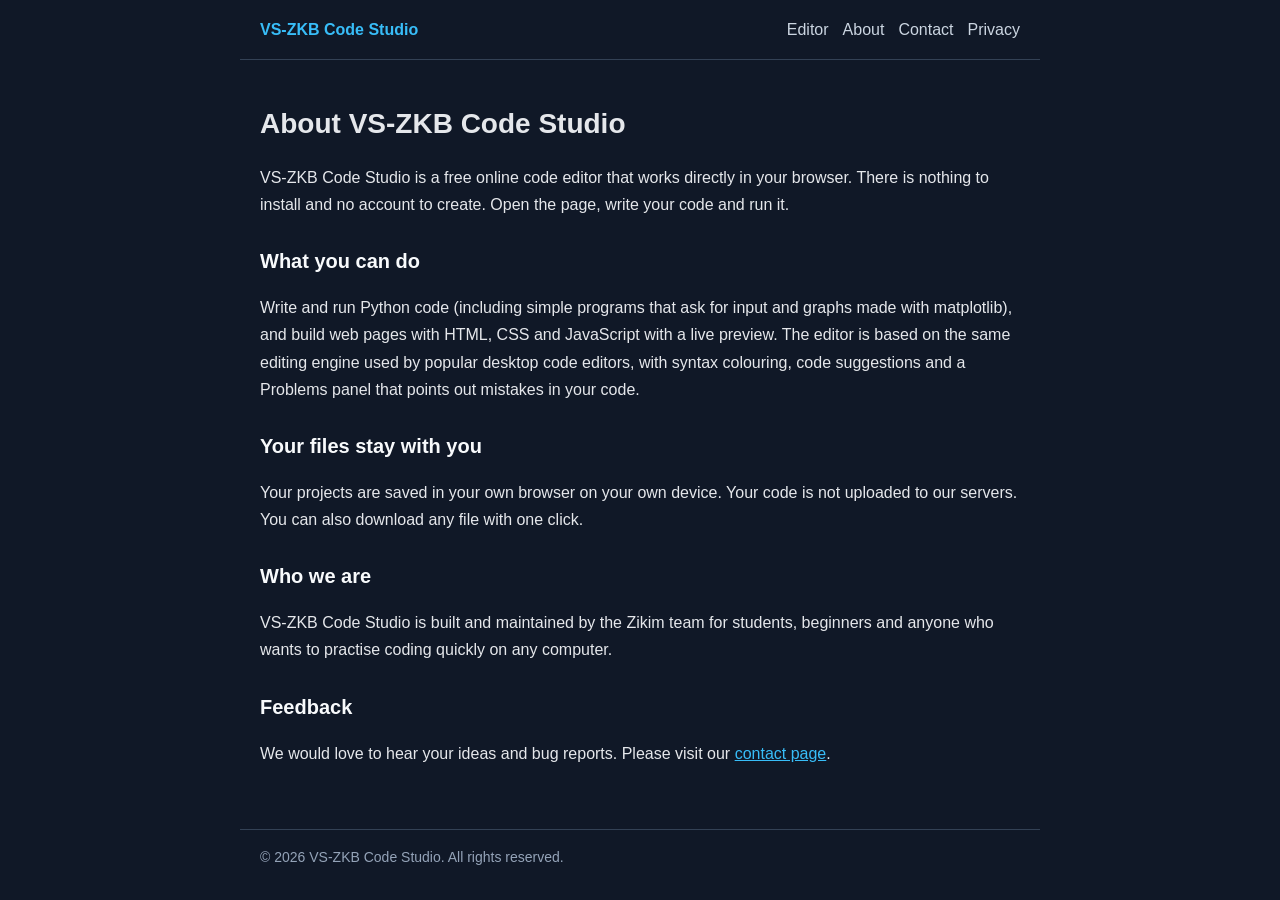
==== about.html @ d7ab34f9 "BEST" ====
<!doctype html>
<html lang="en">
<head>
<meta charset="utf-8">
<meta name="viewport" content="width=device-width, initial-scale=1">
<title>About - VS-ZKB Code Studio</title>
<meta name="description" content="About VS-ZKB Code Studio, a free online code editor that runs in your browser.">
<style>
body{margin:0;background:#101827;color:#e5e7eb;font:16px/1.7 "Segoe UI",Arial,sans-serif}
header,main,footer{max-width:760px;margin:0 auto;padding:16px 20px}
header{display:flex;justify-content:space-between;align-items:center;flex-wrap:wrap;gap:8px;border-bottom:1px solid #334155}
header a.brand{color:#38bdf8;font-weight:700;text-decoration:none}
nav a{color:#cbd5e1;margin-left:14px;text-decoration:none}
nav a:hover{color:#38bdf8}
h1{font-size:28px;margin:24px 0 8px}h2{font-size:20px;margin:26px 0 4px;color:#f8fafc}
a{color:#38bdf8}
footer{border-top:1px solid #334155;color:#94a3b8;font-size:14px;margin-top:30px}
</style>
</head>
<body>
<header>
  <a class="brand" href="./">VS-ZKB Code Studio</a>
  <nav><a href="./">Editor</a><a href="about.html">About</a><a href="contact.html">Contact</a><a href="privacy.html">Privacy</a></nav>
</header>
<main>
<h1>About VS-ZKB Code Studio</h1>
<p>VS-ZKB Code Studio is a free online code editor that works directly in your browser. There is nothing to install and no account to create. Open the page, write your code and run it.</p>
<h2>What you can do</h2>
<p>Write and run Python code (including simple programs that ask for input and graphs made with matplotlib), and build web pages with HTML, CSS and JavaScript with a live preview. The editor is based on the same editing engine used by popular desktop code editors, with syntax colouring, code suggestions and a Problems panel that points out mistakes in your code.</p>
<h2>Your files stay with you</h2>
<p>Your projects are saved in your own browser on your own device. Your code is not uploaded to our servers. You can also download any file with one click.</p>
<h2>Who we are</h2>
<p>VS-ZKB Code Studio is built and maintained by the Zikim team for students, beginners and anyone who wants to practise coding quickly on any computer.</p>
<h2>Feedback</h2>
<p>We would love to hear your ideas and bug reports. Please visit our <a href="contact.html">contact page</a>.</p>
</main>
<footer>&copy; 2026 VS-ZKB Code Studio. All rights reserved.</footer>
</body>
</html>
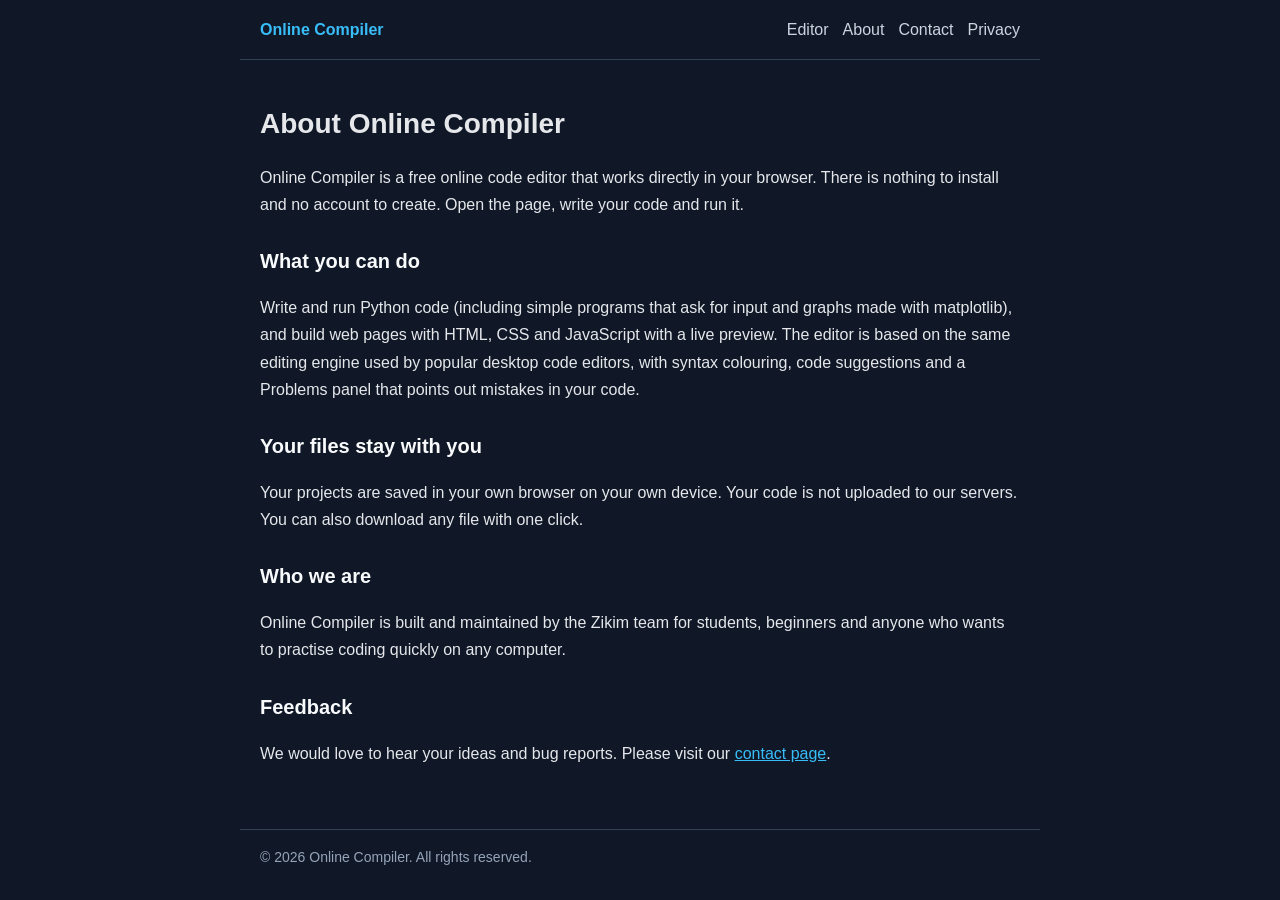
==== commit 3a19b965: "Rename to Online Compiler" ====
--- a/about.html
+++ b/about.html
@@ -3,8 +3,8 @@
 <head>
 <meta charset="utf-8">
 <meta name="viewport" content="width=device-width, initial-scale=1">
-<title>About - VS-ZKB Code Studio</title>
-<meta name="description" content="About VS-ZKB Code Studio, a free online code editor that runs in your browser.">
+<title>About - Online Compiler</title>
+<meta name="description" content="About Online Compiler, a free online code editor that runs in your browser.">
 <style>
 body{margin:0;background:#101827;color:#e5e7eb;font:16px/1.7 "Segoe UI",Arial,sans-serif}
 header,main,footer{max-width:760px;margin:0 auto;padding:16px 20px}
@@ -19,21 +19,21 @@
 </head>
 <body>
 <header>
-  <a class="brand" href="./">VS-ZKB Code Studio</a>
+  <a class="brand" href="./">Online Compiler</a>
   <nav><a href="./">Editor</a><a href="about.html">About</a><a href="contact.html">Contact</a><a href="privacy.html">Privacy</a></nav>
 </header>
 <main>
-<h1>About VS-ZKB Code Studio</h1>
-<p>VS-ZKB Code Studio is a free online code editor that works directly in your browser. There is nothing to install and no account to create. Open the page, write your code and run it.</p>
+<h1>About Online Compiler</h1>
+<p>Online Compiler is a free online code editor that works directly in your browser. There is nothing to install and no account to create. Open the page, write your code and run it.</p>
 <h2>What you can do</h2>
 <p>Write and run Python code (including simple programs that ask for input and graphs made with matplotlib), and build web pages with HTML, CSS and JavaScript with a live preview. The editor is based on the same editing engine used by popular desktop code editors, with syntax colouring, code suggestions and a Problems panel that points out mistakes in your code.</p>
 <h2>Your files stay with you</h2>
 <p>Your projects are saved in your own browser on your own device. Your code is not uploaded to our servers. You can also download any file with one click.</p>
 <h2>Who we are</h2>
-<p>VS-ZKB Code Studio is built and maintained by the Zikim team for students, beginners and anyone who wants to practise coding quickly on any computer.</p>
+<p>Online Compiler is built and maintained by the Zikim team for students, beginners and anyone who wants to practise coding quickly on any computer.</p>
 <h2>Feedback</h2>
 <p>We would love to hear your ideas and bug reports. Please visit our <a href="contact.html">contact page</a>.</p>
 </main>
-<footer>&copy; 2026 VS-ZKB Code Studio. All rights reserved.</footer>
+<footer>&copy; 2026 Online Compiler. All rights reserved.</footer>
 </body>
 </html>
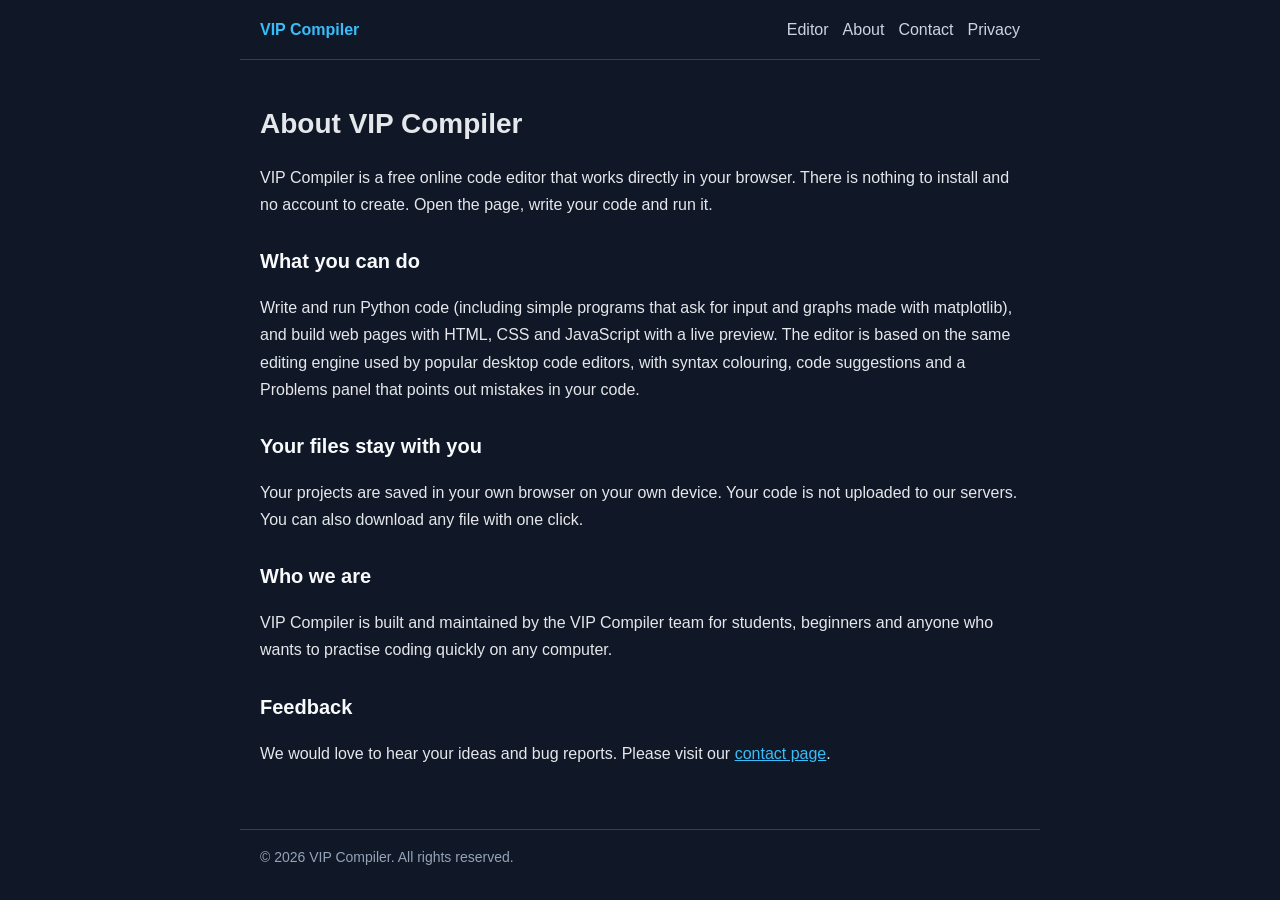
==== commit 94f4a765: "Rename to VIP Compiler" ====
--- a/about.html
+++ b/about.html
@@ -3,8 +3,8 @@
 <head>
 <meta charset="utf-8">
 <meta name="viewport" content="width=device-width, initial-scale=1">
-<title>About - Online Compiler</title>
-<meta name="description" content="About Online Compiler, a free online code editor that runs in your browser.">
+<title>About - VIP Compiler</title>
+<meta name="description" content="About VIP Compiler, a free online code editor that runs in your browser.">
 <style>
 body{margin:0;background:#101827;color:#e5e7eb;font:16px/1.7 "Segoe UI",Arial,sans-serif}
 header,main,footer{max-width:760px;margin:0 auto;padding:16px 20px}
@@ -19,21 +19,21 @@
 </head>
 <body>
 <header>
-  <a class="brand" href="./">Online Compiler</a>
+  <a class="brand" href="./">VIP Compiler</a>
   <nav><a href="./">Editor</a><a href="about.html">About</a><a href="contact.html">Contact</a><a href="privacy.html">Privacy</a></nav>
 </header>
 <main>
-<h1>About Online Compiler</h1>
-<p>Online Compiler is a free online code editor that works directly in your browser. There is nothing to install and no account to create. Open the page, write your code and run it.</p>
+<h1>About VIP Compiler</h1>
+<p>VIP Compiler is a free online code editor that works directly in your browser. There is nothing to install and no account to create. Open the page, write your code and run it.</p>
 <h2>What you can do</h2>
 <p>Write and run Python code (including simple programs that ask for input and graphs made with matplotlib), and build web pages with HTML, CSS and JavaScript with a live preview. The editor is based on the same editing engine used by popular desktop code editors, with syntax colouring, code suggestions and a Problems panel that points out mistakes in your code.</p>
 <h2>Your files stay with you</h2>
 <p>Your projects are saved in your own browser on your own device. Your code is not uploaded to our servers. You can also download any file with one click.</p>
 <h2>Who we are</h2>
-<p>Online Compiler is built and maintained by the Zikim team for students, beginners and anyone who wants to practise coding quickly on any computer.</p>
+<p>VIP Compiler is built and maintained by the VIP Compiler team for students, beginners and anyone who wants to practise coding quickly on any computer.</p>
 <h2>Feedback</h2>
 <p>We would love to hear your ideas and bug reports. Please visit our <a href="contact.html">contact page</a>.</p>
 </main>
-<footer>&copy; 2026 Online Compiler. All rights reserved.</footer>
+<footer>&copy; 2026 VIP Compiler. All rights reserved.</footer>
 </body>
 </html>
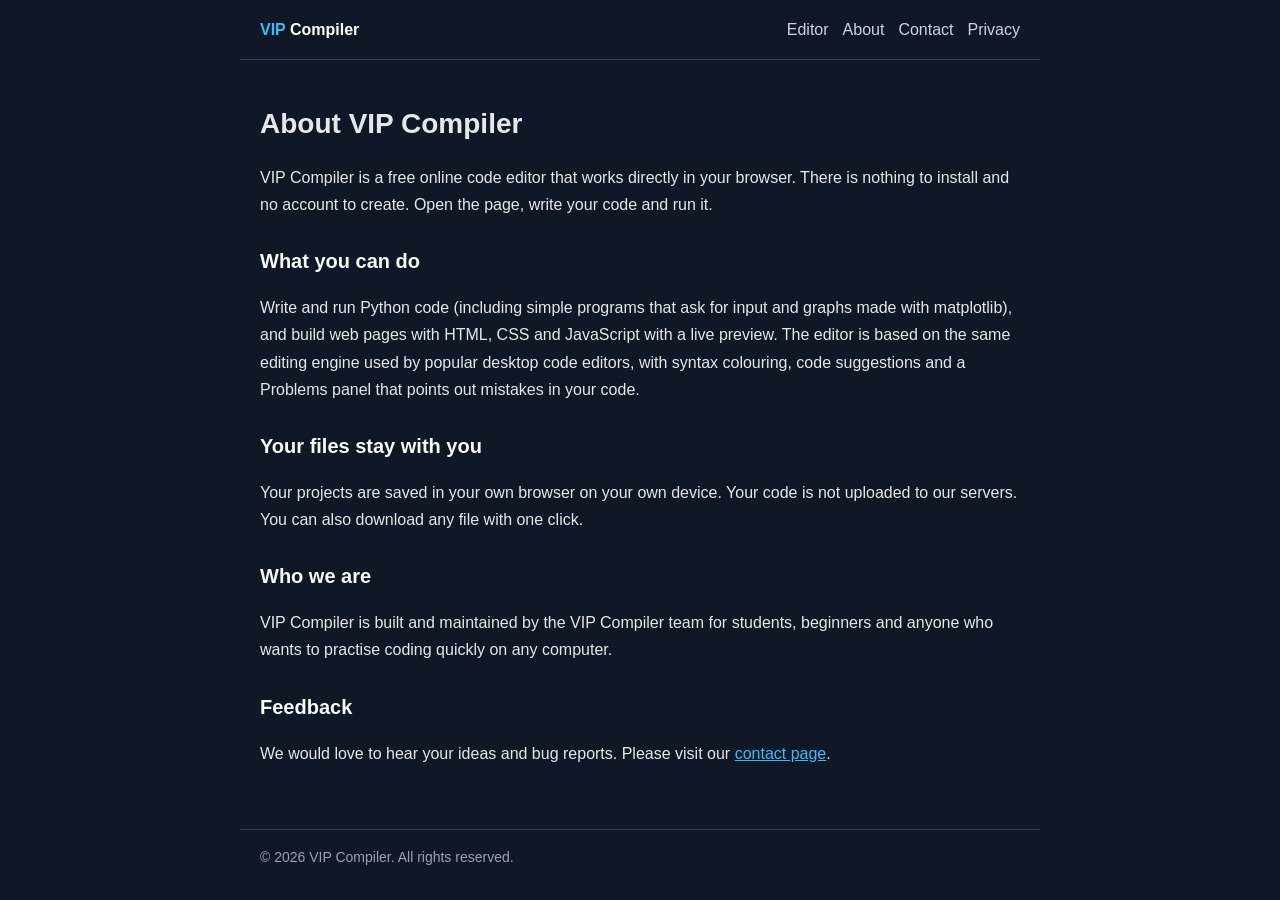
==== commit 80505af0: "nrrrrr" ====
--- a/about.html
+++ b/about.html
@@ -19,7 +19,7 @@
 </head>
 <body>
 <header>
-  <a class="brand" href="./">VIP Compiler</a>
+  <a class="brand" href="./">VIP <span style="color:#fff">Compiler</span></a>
   <nav><a href="./">Editor</a><a href="about.html">About</a><a href="contact.html">Contact</a><a href="privacy.html">Privacy</a></nav>
 </header>
 <main>
